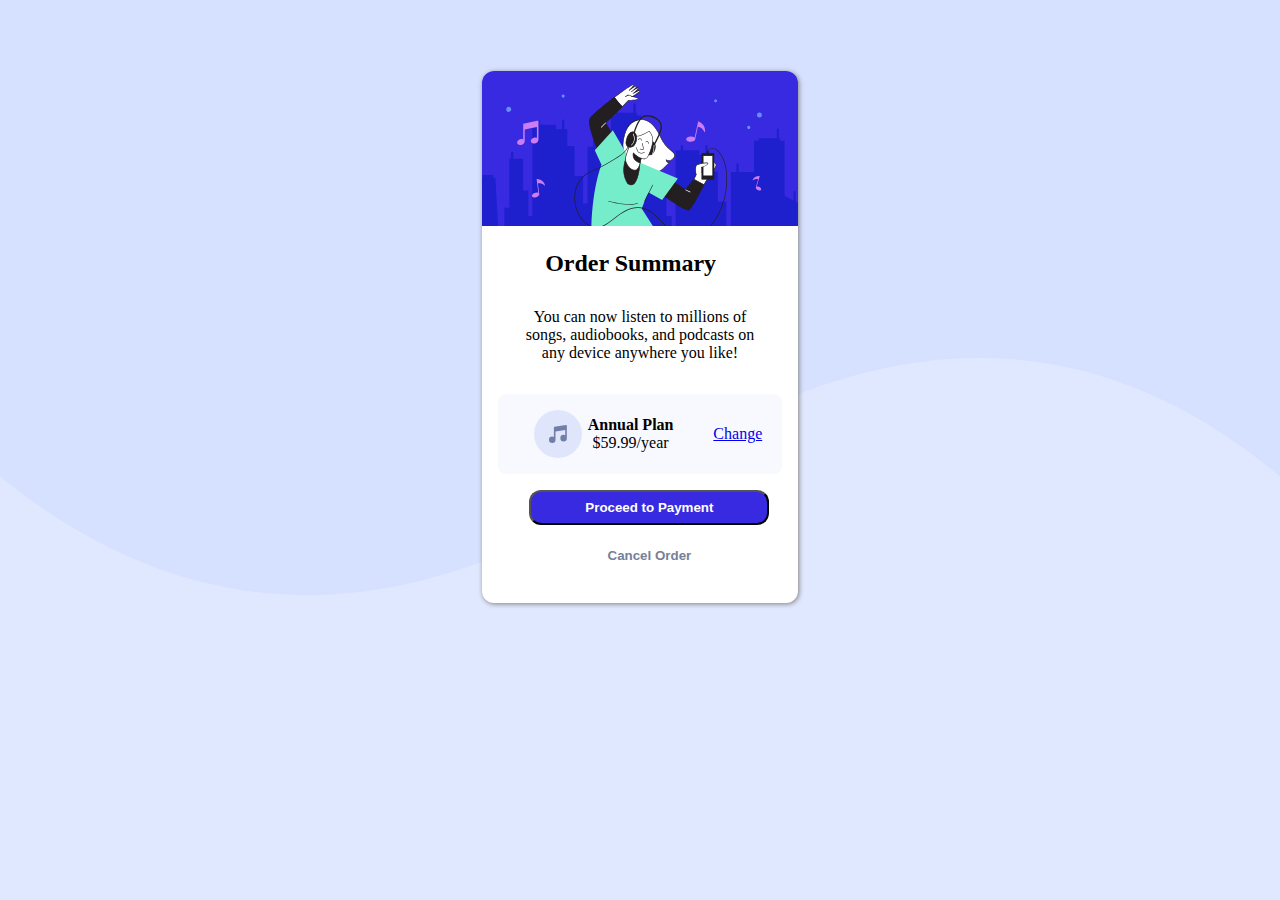
==== index.html @ fe848fd8 "First Commit" ====
<!DOCTYPE html>
<html lang="en">
<head>
    <meta charset="UTF-8">
    <meta http-equiv="X-UA-Compatible" content="IE=edge">
    <meta name="viewport" content="width=device-width, initial-scale=1.0">
    <link rel="stylesheet" href="style.css">
    <title>Order Summary Page</title>
</head>
<body>
    <div class="parent">
        <div class="child" >
            <img src="images/illustration-hero.svg" alt="Hero Image" id="child1">
        </div>
        <div class="child2">
            <h2><strong>Order Summary</strong></h2>
            <p>You can now listen to millions of songs, audiobooks, and podcasts on any device anywhere you like!</p>
            <div class="plan-details">
                <img src="images/icon-music.svg" alt="Music-Icon">
                <p id="order-summary"><strong>Annual Plan</strong><br>$59.99/year</p>
                <a href="#">Change</a>
            </div>
        </div>
        <div class="buttons">
            <button type="button" class="proceed-to-payment">
                <strong>Proceed to Payment</strong>
            </button>
            <button type="button" class="proceed-to-payment2">
                <strong>Cancel Order</strong>
            </button>
        </div>
    </div>
</body>
</html>
---- style.css ----
body {
    background-image: url("images/pattern-background-desktop.svg"); 
    background-repeat: no-repeat;
    background-attachment: content;
    background-color: hsl(225, 100%, 94%);
    background-size: 100% calc(100vh - 50%);
    padding: 0;
    display: flex;
    justify-content: center;
    align-items: center;
}
.parent {
    background-color: white;
    border-radius: 0.75rem;
    box-shadow: 1px 1px 5px grey;
    max-width: 25%;
    margin-top: 5%;
}
#child1 {
    width: 100%;
    border-top-left-radius: 0.75rem;
    border-top-right-radius: 0.75rem;
}

.child2 {
    margin-top: 5%;
}
.child2 h2 {
    margin-left: 20%;
    margin-right: 15%;
}
.child2 p {
    margin-top: 10%;
    margin-left: 10%;
    margin-right: 10%;
    text-align: center;
}
.plan-details {
    margin-left: 5%;
    margin-top: 10%;
    background-color: #f8f9fe;
    width: 90%;
    display: flex;
    justify-content: center;
    border-radius: 0.5rem;
}
.plan-details img{
    margin:auto;
    padding: 1rem;
}
.plan-details p {
    margin: auto auto auto 0%;
    margin-left: -30px;
}
.plan-details a {
    margin:auto;
}
.proceed-to-payment {
    margin-left: 15%;
    margin-top: 5%;
    align-items: center;
    text-align : center;
    color: white;
    padding: 0.5rem;
    width: 15rem;
    background-color: #382ae1;
    border-radius: 0.75rem;
}
.proceed-to-payment2 {
    margin-left: 15%;
    margin-top: 5%;
    margin-bottom: 10%;
    align-items: center;
    text-align : center;
    color: #768099;
    text-decoration: none;
    padding: 0.5rem;
    width: 15rem;
    background-color: white;
    border: none;
}
#btext {
    text-decoration: none;
}
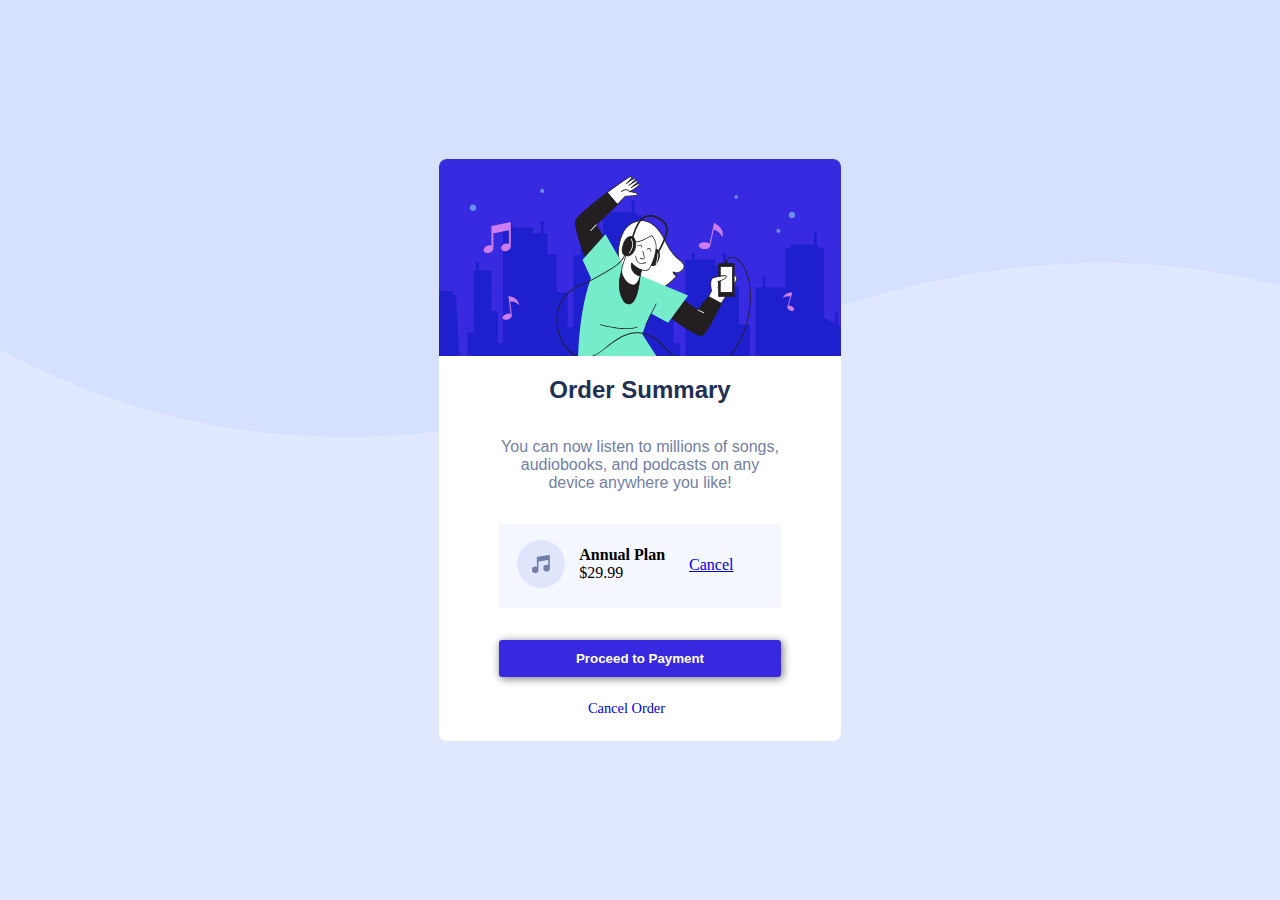
==== commit 775c39d5: "Any Screen Size" ====
--- a/index.html
+++ b/index.html
@@ -4,11 +4,36 @@
     <meta charset="UTF-8">
     <meta http-equiv="X-UA-Compatible" content="IE=edge">
     <meta name="viewport" content="width=device-width, initial-scale=1.0">
-    <link rel="stylesheet" href="style.css">
+    <link rel="stylesheet" href="style2.css">
+    <link rel="preconnect" href="https://fonts.googleapis.com">
+    <link rel="preconnect" href="https://fonts.gstatic.com" crossorigin>
+    <link href="https://fonts.googleapis.com/css2?family=Red+Hat+Display:wght@300;400&display=swap" rel="stylesheet"> 
     <title>Order Summary Page</title>
 </head>
 <body>
     <div class="parent">
+        <div class="hero-image">
+            <img src="images/illustration-hero.svg" alt="Hero Image" id="child1">
+        </div>
+        <div class="infobox">
+            <span id="order-summary"><strong>Order Summary</strong></span>
+            <br>
+            <span id="order-copy">You can now listen to millions of songs, audiobooks, and podcasts on any device anywhere you like!</span>
+        </div>
+        <div class="plan">
+            <div class="plan-image"><img src="images/icon-music.svg" alt=""></div>
+            <div class="plan-details"><strong>Annual Plan</strong> <br>$29.99</div>
+            <div class="plan-details2"><a href="#">Cancel</a></div>
+        </div>
+        <div class="buttons">
+            <button type="button" class="proceed-to-payment">
+                <strong>Proceed to Payment</strong>
+            </button>
+            <a href="#" id="cancel">Cancel Order</a>
+        </div>
+    </div>
+
+    <!-- <div class="parent">
         <div class="child" >
             <img src="images/illustration-hero.svg" alt="Hero Image" id="child1">
         </div>
@@ -21,14 +46,7 @@
                 <a href="#">Change</a>
             </div>
         </div>
-        <div class="buttons">
-            <button type="button" class="proceed-to-payment">
-                <strong>Proceed to Payment</strong>
-            </button>
-            <button type="button" class="proceed-to-payment2">
-                <strong>Cancel Order</strong>
-            </button>
-        </div>
-    </div>
+
+    </div> -->
 </body>
 </html>--- a/style2.css
+++ b/style2.css
@@ -0,0 +1,104 @@
+:root {
+    --width-main: 25.125rem;
+}
+body {
+    background-image: url("images/pattern-background-desktop.svg");
+    background-repeat: no-repeat; 
+    background-color: hsl(225, 100%, 94%);
+    margin: 0px;
+    padding: 0px;
+    display: flex;
+    align-items: center;
+    justify-content: center;
+    position: absolute;
+    width: 100%;
+    height: 100%;
+}
+.parent {
+    background-color:white;
+    width: var(--width-main);
+    padding-bottom: 1.5rem;
+    display: flex;
+    height: fit-content;
+    flex-direction: column;
+    justify-content: center;
+    border-radius: 0.5rem 0.5rem 0.5rem 0.45rem;
+}
+#child1 {
+    border-radius: 0.5rem 0.5rem 0rem 0rem;
+    width: var(--width-main);
+}
+#order-summary {
+    color:hsl(223, 47%, 23%);
+    font-size: 1.5rem;
+    font-family: -apple-system, BlinkMacSystemFont, 'Segoe UI', Roboto, Oxygen, Ubuntu, Cantarell, 'Open Sans', 'Helvetica Neue', sans-serif;
+    font-weight: 800;
+    margin-bottom: 1rem;
+}
+#order-copy {
+    color: hsl(224, 23%, 55%);
+    font-family: -apple-system, BlinkMacSystemFont, 'Segoe UI', Roboto, Oxygen, Ubuntu, Cantarell, 'Open Sans', 'Helvetica Neue', sans-serif;
+    font-weight: 400;
+    margin-left: 15%;
+    margin-right: 15%;
+}
+.infobox {
+    margin-top: 1rem;
+    margin-bottom: 2rem;
+    text-align: center;
+    background-color: white;
+    display: flex;
+    flex-direction: column;
+    align-items: center;
+}
+.plan {
+    margin-left: 15%;
+    margin-right: 15%;
+    margin-bottom: 2rem;
+    min-width: 10px;
+    border-radius: 0.1rem;
+    padding: 1rem;
+    background-color: hsl(225, 100%, 98%);
+    display: flex;
+}
+
+.plan-image {
+    margin-left: 0.1rem;
+}
+.plan-details {
+    padding-top: 0.4rem;
+    margin-left: 0.9rem;
+    font-weight: 500;
+}
+.plan-details2 {
+    margin-left: 1.5rem;
+    padding-top: 1rem;
+    padding-right: 0px;
+    margin-right: 0px;
+}
+.buttons {
+    display: flex;
+    flex-direction: column;
+    margin-left: 15%;
+    margin-right: 15%;
+}
+.proceed-to-payment {
+    color: white; 
+    background-color: hsl(245, 75%, 52%);
+    padding: 0.7rem;
+    border: none;
+    border-radius: 0.2rem;
+    box-shadow: 0.1rem 0.1rem 0.5rem grey;
+}
+.buttons a {
+    font-size: 0.9rem;
+    text-decoration: none;
+    margin-top: 1.4rem;
+    margin-left: 31.5%;
+}
+@media (hover:hover) {
+    .proceed-to-payment:hover {
+        cursor: pointer;
+        background-color: hsl(245, 75%, 62%);
+    }
+}